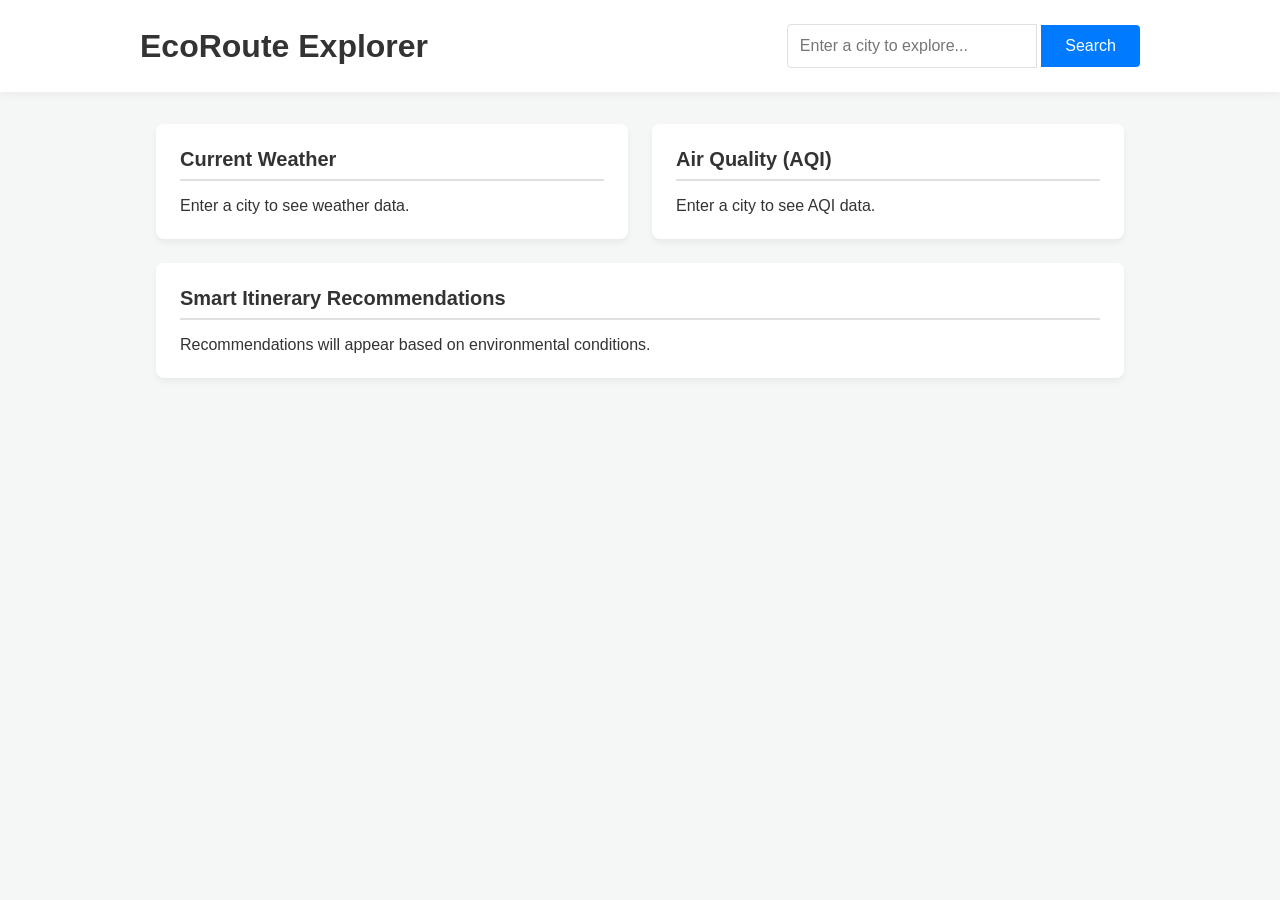
==== index.html @ 0ffc0965 "Initial commit: Base structure and logic for Smart Tourism dashboard" ====
<!DOCTYPE html>
<html lang="en">
<head>
    <meta charset="UTF-8">
    <meta name="viewport" content="width=device-width, initial-scale=1.0">
    <title>Smart Tourism & Environment Dashboard</title>
    <link rel="stylesheet" href="css/style.css">
</head>
<body>
    <header>
        <div class="header-container">
            <h1>EcoRoute Explorer</h1>
            <div class="search-bar">
                <input type="text" id="city-input" placeholder="Enter a city to explore...">
                <button id="search-btn">Search</button>
            </div>
        </div>
    </header>

    <main class="dashboard-container">
        <section class="card" id="weather-card">
            <h2>Current Weather</h2>
            <div class="data-display" id="weather-display">
                <p class="placeholder-text">Enter a city to see weather data.</p>
            </div>
        </section>

        <section class="card" id="aqi-card">
            <h2>Air Quality (AQI)</h2>
            <div class="data-display" id="aqi-display">
                 <p class="placeholder-text">Enter a city to see AQI data.</p>
            </div>
        </section>

        <section class="card full-width" id="recommendation-card">
            <h2>Smart Itinerary Recommendations</h2>
            <div class="data-display" id="recommendation-display">
                <p class="placeholder-text">Recommendations will appear based on environmental conditions.</p>
            </div>
        </section>
    </main>

    <script src="js/app.js"></script>
</body>
</html>
---- css/style.css ----
/* Base Variables - We will change these with JS based on the weather */
:root {
    --bg-color: #f4f7f6;
    --card-bg: #ffffff;
    --text-main: #333;
    --primary-color: #007bff;
    --accent-color: #e0e0e0;
    --alert-color: #28a745; /* Green by default */
}

/* Dynamic Themes added via JS */
body.theme-rainy {
    --bg-color: #e2e8f0;
    --card-bg: #f8fafc;
    --primary-color: #475569;
}

body.theme-poor-air {
    --alert-color: #dc3545; /* Red alert */
}

/* Global Styles */
* {
    box-sizing: border-box;
    margin: 0;
    padding: 0;
    font-family: 'Segoe UI', Tahoma, Geneva, Verdana, sans-serif;
}

body {
    background-color: var(--bg-color);
    color: var(--text-main);
    transition: background-color 0.4s ease;
    padding-bottom: 2rem;
}

/* Header */
header {
    background-color: var(--card-bg);
    padding: 1.5rem;
    box-shadow: 0 2px 10px rgba(0,0,0,0.05);
    margin-bottom: 2rem;
}

.header-container {
    max-width: 1000px;
    margin: 0 auto;
    display: flex;
    justify-content: space-between;
    align-items: center;
    flex-wrap: wrap;
    gap: 1rem;
}

.search-bar input {
    padding: 0.75rem;
    font-size: 1rem;
    border: 1px solid var(--accent-color);
    border-radius: 4px 0 0 4px;
    width: 250px;
}

.search-bar button {
    padding: 0.75rem 1.5rem;
    font-size: 1rem;
    background-color: var(--primary-color);
    color: white;
    border: none;
    border-radius: 0 4px 4px 0;
    cursor: pointer;
    transition: opacity 0.2s;
}

.search-bar button:hover {
    opacity: 0.9;
}

/* Dashboard Grid */
.dashboard-container {
    max-width: 1000px;
    margin: 0 auto;
    display: grid;
    grid-template-columns: 1fr 1fr;
    gap: 1.5rem;
    padding: 0 1rem;
}

.card {
    background-color: var(--card-bg);
    padding: 1.5rem;
    border-radius: 8px;
    box-shadow: 0 4px 6px rgba(0,0,0,0.05);
}

.full-width {
    grid-column: 1 / -1;
}

.card h2 {
    margin-bottom: 1rem;
    font-size: 1.25rem;
    border-bottom: 2px solid var(--accent-color);
    padding-bottom: 0.5rem;
}

/* Dynamic Data Display Styles */
.temp-large {
    font-size: 3rem;
    font-weight: bold;
}

.aqi-badge {
    display: inline-block;
    padding: 0.5rem 1rem;
    border-radius: 20px;
    background-color: var(--alert-color);
    color: white;
    font-weight: bold;
    margin-top: 0.5rem;
}

.recommendation-list {
    list-style-type: none;
}

.recommendation-list li {
    padding: 0.75rem;
    background-color: rgba(0, 123, 255, 0.1);
    margin-bottom: 0.5rem;
    border-left: 4px solid var(--primary-color);
    border-radius: 4px;
}

/* Responsive */
@media (max-width: 768px) {
    .dashboard-container {
        grid-template-columns: 1fr;
    }
    .search-bar input {
        width: 100%;
        border-radius: 4px;
        margin-bottom: 0.5rem;
    }
    .search-bar button {
        width: 100%;
        border-radius: 4px;
    }
}
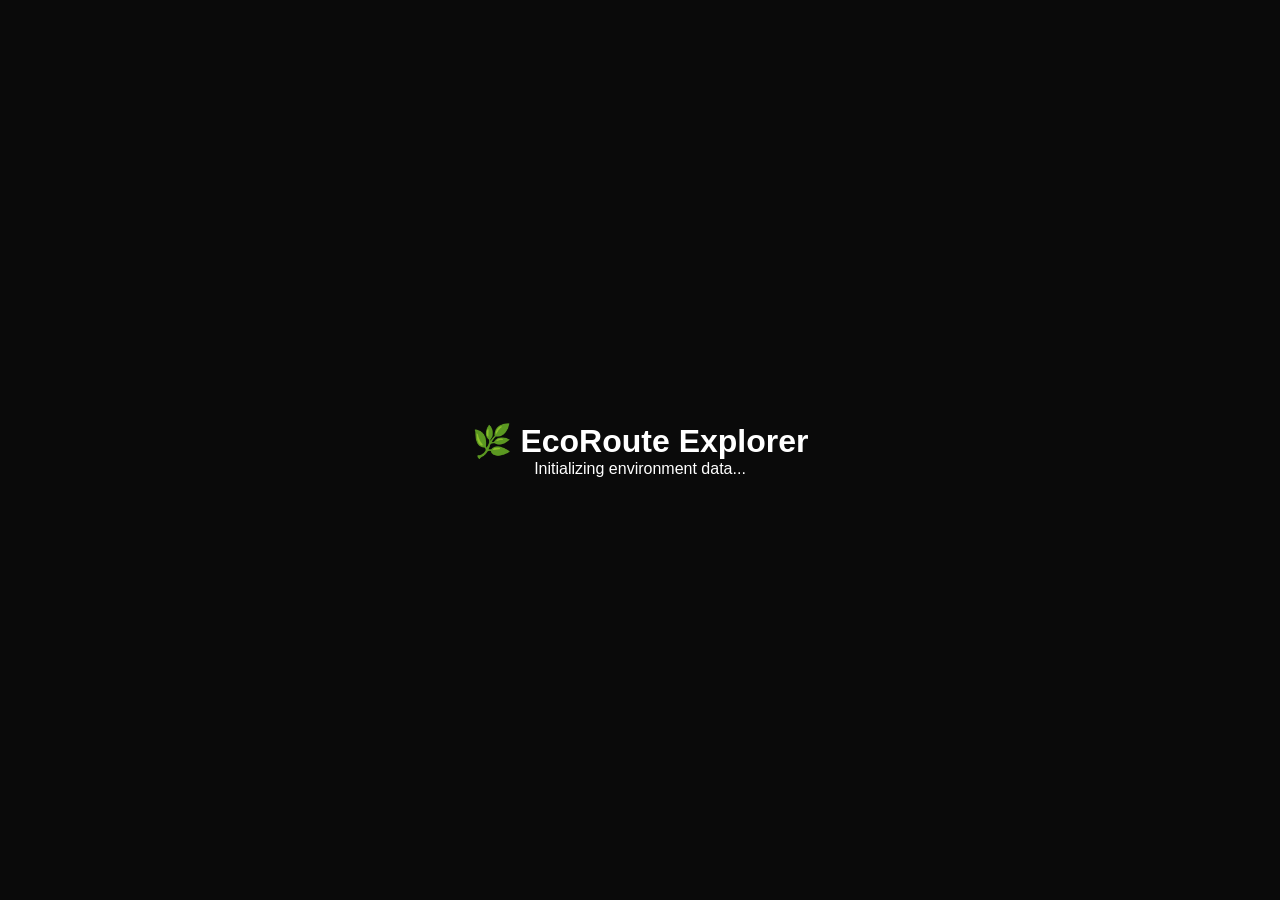
==== commit 60c6328e: "major changes" ====
--- a/index.html
+++ b/index.html
@@ -3,42 +3,80 @@
 <head>
     <meta charset="UTF-8">
     <meta name="viewport" content="width=device-width, initial-scale=1.0">
-    <title>Smart Tourism & Environment Dashboard</title>
+    <title>EcoRoute Explorer | Dashboard</title>
     <link rel="stylesheet" href="css/style.css">
 </head>
 <body>
-    <header>
-        <div class="header-container">
-            <h1>EcoRoute Explorer</h1>
-            <div class="search-bar">
-                <input type="text" id="city-input" placeholder="Enter a city to explore...">
-                <button id="search-btn">Search</button>
+    <div id="splash-screen">
+        <h1 class="pulse-anim">🌿 EcoRoute Explorer</h1>
+        <p>Initializing environment data...</p>
+    </div>
+
+    <div id="login-screen" class="hidden">
+        <div class="login-card glass-card fade-in-up">
+            <h2>Welcome to EcoRoute</h2>
+            <p>Enter your name to access the terminal.</p>
+            <input type="text" id="username-input" placeholder="Your name" required>
+            <button id="login-btn">Initialize</button>
+        </div>
+    </div>
+
+    <div id="main-app" class="hidden">
+        
+        <header class="fixed-header glass-header">
+            <div class="header-content">
+                <h1>🌿 EcoRoute</h1>
+                <nav class="tabs">
+                    <button class="tab-btn active" data-target="dashboard-tab">Dashboard</button>
+                    <button class="tab-btn" data-target="profile-tab">Profile</button>
+                </nav>
             </div>
-        </div>
-    </header>
+        </header>
 
-    <main class="dashboard-container">
-        <section class="card" id="weather-card">
-            <h2>Current Weather</h2>
-            <div class="data-display" id="weather-display">
-                <p class="placeholder-text">Enter a city to see weather data.</p>
+        <main id="dashboard-tab" class="tab-content active fade-in">
+            <div class="search-section">
+                <h2>Welcome, <span id="user-display-name">Explorer</span>!</h2>
+                <div class="search-bar">
+                    <input type="text" id="city-input" placeholder="Enter a city to analyze (e.g. Kangra, Tokyo)...">
+                    <button id="search-btn">Search</button>
+                </div>
             </div>
-        </section>
 
-        <section class="card" id="aqi-card">
-            <h2>Air Quality (AQI)</h2>
-            <div class="data-display" id="aqi-display">
-                 <p class="placeholder-text">Enter a city to see AQI data.</p>
+            <div class="dashboard-container">
+                <section class="card glass-card" id="weather-card">
+                    <h2>Current Weather</h2>
+                    <div class="data-display" id="weather-display">
+                        <p class="placeholder-text">Awaiting city input.</p>
+                    </div>
+                </section>
+
+                <section class="card glass-card" id="aqi-card">
+                    <h2>Air Quality (AQI)</h2>
+                    <div class="data-display" id="aqi-display">
+                         <p class="placeholder-text">Awaiting city input.</p>
+                    </div>
+                </section>
+
+                <section class="card glass-card full-width" id="recommendation-card">
+                    <h2>Smart Itinerary Recommendations</h2>
+                    <div class="data-display" id="recommendation-display">
+                        <p class="placeholder-text">Recommendations will compile here.</p>
+                    </div>
+                </section>
             </div>
-        </section>
+        </main>
 
-        <section class="card full-width" id="recommendation-card">
-            <h2>Smart Itinerary Recommendations</h2>
-            <div class="data-display" id="recommendation-display">
-                <p class="placeholder-text">Recommendations will appear based on environmental conditions.</p>
+        <main id="profile-tab" class="tab-content hidden fade-in">
+            <div class="dashboard-container">
+                <section class="card glass-card full-width">
+                    <h2>User Profile</h2>
+                    <p><strong>Name:</strong> <span id="profile-name"></span></p>
+                    <p><strong>Status:</strong> Active Session</p>
+                    <button id="logout-btn" style="margin-top: 1rem; background: rgba(220, 53, 69, 0.8);">Terminate Session</button>
+                </section>
             </div>
-        </section>
-    </main>
+        </main>
+    </div>
 
     <script src="js/app.js"></script>
 </body>
--- a/css/style.css
+++ b/css/style.css
@@ -1,148 +1,97 @@
-/* Base Variables - We will change these with JS based on the weather */
+/* Tech Grid Color Variables */
 :root {
-    --bg-color: #f4f7f6;
-    --card-bg: #ffffff;
-    --text-main: #333;
-    --primary-color: #007bff;
-    --accent-color: #e0e0e0;
-    --alert-color: #28a745; /* Green by default */
+    --primary-color: #007bff; /* Tech Blue */
+    --text-main: #ffffff; /* White text for contrast */
+    --glass-bg: rgba(30, 30, 30, 0.6); /* Darker glass */
+    --glass-border: rgba(255, 255, 255, 0.1);
+    --header-height: 70px;
 }
 
-/* Dynamic Themes added via JS */
-body.theme-rainy {
-    --bg-color: #e2e8f0;
-    --card-bg: #f8fafc;
-    --primary-color: #475569;
+* { box-sizing: border-box; margin: 0; padding: 0; font-family: 'Segoe UI', Tahoma, Geneva, Verdana, sans-serif; }
+
+/* Dark Grid Background */
+body {
+    color: var(--text-main);
+    background-color: #121212; 
+    background-image: 
+        linear-gradient(rgba(255, 255, 255, 0.05) 1px, transparent 1px),
+        linear-gradient(90deg, rgba(255, 255, 255, 0.05) 1px, transparent 1px);
+    background-size: 30px 30px;
+    background-attachment: fixed;
+    min-height: 100vh;
 }
 
-body.theme-poor-air {
-    --alert-color: #dc3545; /* Red alert */
+/* Utilities */
+.hidden { display: none !important; }
+
+/* Glass-morphism UI */
+.glass-card {
+    background: var(--glass-bg);
+    backdrop-filter: blur(12px);
+    -webkit-backdrop-filter: blur(12px);
+    border: 1px solid var(--glass-border);
+    border-radius: 12px;
+    box-shadow: 0 8px 32px 0 rgba(0, 0, 0, 0.3);
 }
 
-/* Global Styles */
-* {
-    box-sizing: border-box;
-    margin: 0;
-    padding: 0;
-    font-family: 'Segoe UI', Tahoma, Geneva, Verdana, sans-serif;
+.glass-header {
+    background: rgba(18, 18, 18, 0.8);
+    backdrop-filter: blur(15px);
+    -webkit-backdrop-filter: blur(15px);
+    border-bottom: 1px solid var(--glass-border);
 }
 
-body {
-    background-color: var(--bg-color);
-    color: var(--text-main);
-    transition: background-color 0.4s ease;
-    padding-bottom: 2rem;
+/* Animations */
+@keyframes fadeOut { to { opacity: 0; visibility: hidden; } }
+@keyframes pulse { 0% { transform: scale(1); } 50% { transform: scale(1.05); } 100% { transform: scale(1); } }
+@keyframes fadeInUp { from { opacity: 0; transform: translateY(20px); } to { opacity: 1; transform: translateY(0); } }
+@keyframes fadeIn { from { opacity: 0; } to { opacity: 1; } }
+@keyframes cardPop { 0% { transform: scale(0.95); opacity: 0.5; } 100% { transform: scale(1); opacity: 1; } }
+@keyframes buttonPush { 0% { transform: scale(1); } 50% { transform: scale(0.92); } 100% { transform: scale(1); } }
+
+.pulse-anim { animation: pulse 2s infinite; }
+.fade-in-up { animation: fadeInUp 0.6s ease-out forwards; }
+.fade-in { animation: fadeIn 0.4s ease-out forwards; }
+.card-update { animation: cardPop 0.5s cubic-bezier(0.175, 0.885, 0.32, 1.275); }
+.btn-click-anim { animation: buttonPush 0.2s ease; }
+
+/* Splash Screen */
+#splash-screen {
+    position: fixed; top: 0; left: 0; width: 100%; height: 100vh;
+    background: #0a0a0a; color: white; display: flex; flex-direction: column; 
+    justify-content: center; align-items: center; z-index: 9999;
 }
 
-/* Header */
-header {
-    background-color: var(--card-bg);
-    padding: 1.5rem;
-    box-shadow: 0 2px 10px rgba(0,0,0,0.05);
-    margin-bottom: 2rem;
-}
+/* Login Screen */
+#login-screen { height: 100vh; display: flex; justify-content: center; align-items: center; padding: 1rem; }
+.login-card { padding: 2.5rem; text-align: center; width: 100%; max-width: 400px; }
+.login-card input { width: 100%; padding: 0.8rem; margin: 1.5rem 0; border: 1px solid var(--glass-border); border-radius: 6px; background: rgba(255,255,255,0.1); color: white; font-size: 1rem; }
+.login-card input::placeholder { color: rgba(255,255,255,0.5); }
+.login-card button, #logout-btn { width: 100%; padding: 0.8rem; background: var(--primary-color); color: white; border: none; border-radius: 6px; cursor: pointer; font-weight: bold; font-size: 1rem; }
 
-.header-container {
-    max-width: 1000px;
-    margin: 0 auto;
-    display: flex;
-    justify-content: space-between;
-    align-items: center;
-    flex-wrap: wrap;
-    gap: 1rem;
-}
+/* Fixed Header */
+.fixed-header { position: fixed; top: 0; left: 0; width: 100%; height: var(--header-height); z-index: 1000; }
+.header-content { max-width: 1000px; margin: 0 auto; height: 100%; display: flex; justify-content: space-between; align-items: center; padding: 0 1rem; }
+.tabs button { background: none; border: none; font-size: 1rem; margin-left: 1rem; cursor: pointer; color: rgba(255,255,255,0.5); transition: 0.3s; }
+.tabs button.active { color: white; font-weight: bold; border-bottom: 2px solid var(--primary-color); padding-bottom: 0.2rem; }
 
-.search-bar input {
-    padding: 0.75rem;
-    font-size: 1rem;
-    border: 1px solid var(--accent-color);
-    border-radius: 4px 0 0 4px;
-    width: 250px;
-}
+/* Main App & Cards */
+#main-app { padding-top: calc(var(--header-height) + 2rem); padding-bottom: 3rem; }
+.search-section { max-width: 1000px; margin: 0 auto 2rem; padding: 0 1rem; text-align: center; }
+.search-bar { display: flex; justify-content: center; margin-top: 1rem; }
+.search-bar input { padding: 0.75rem; width: 60%; max-width: 400px; border: 1px solid var(--glass-border); border-right: none; border-radius: 6px 0 0 6px; font-size: 1rem; background: rgba(255,255,255,0.1); color: white;}
+.search-bar input::placeholder { color: rgba(255,255,255,0.5); }
+.search-bar button { padding: 0.75rem 1.5rem; background: var(--primary-color); color: white; border: none; border-radius: 0 6px 6px 0; cursor: pointer; font-size: 1rem; }
 
-.search-bar button {
-    padding: 0.75rem 1.5rem;
-    font-size: 1rem;
-    background-color: var(--primary-color);
-    color: white;
-    border: none;
-    border-radius: 0 4px 4px 0;
-    cursor: pointer;
-    transition: opacity 0.2s;
-}
+.dashboard-container { max-width: 1000px; margin: 0 auto; display: grid; grid-template-columns: 1fr 1fr; gap: 1.5rem; padding: 0 1rem; }
+.card { padding: 1.5rem; }
+.full-width { grid-column: 1 / -1; }
+.card h2 { margin-bottom: 1rem; font-size: 1.25rem; border-bottom: 1px solid var(--glass-border); padding-bottom: 0.5rem; color: #e0e0e0; }
 
-.search-bar button:hover {
-    opacity: 0.9;
-}
+/* Dynamic Data Styling */
+.temp-large { font-size: 3rem; font-weight: bold; color: #4dabf7; }
+.aqi-badge { display: inline-block; padding: 0.5rem 1rem; border-radius: 20px; color: white; font-weight: bold; margin-top: 0.5rem; }
+.recommendation-list { list-style-type: none; }
+.recommendation-list li { padding: 0.75rem; background: rgba(255,255,255,0.05); margin-bottom: 0.5rem; border-left: 4px solid var(--primary-color); border-radius: 4px; }
 
-/* Dashboard Grid */
-.dashboard-container {
-    max-width: 1000px;
-    margin: 0 auto;
-    display: grid;
-    grid-template-columns: 1fr 1fr;
-    gap: 1.5rem;
-    padding: 0 1rem;
-}
-
-.card {
-    background-color: var(--card-bg);
-    padding: 1.5rem;
-    border-radius: 8px;
-    box-shadow: 0 4px 6px rgba(0,0,0,0.05);
-}
-
-.full-width {
-    grid-column: 1 / -1;
-}
-
-.card h2 {
-    margin-bottom: 1rem;
-    font-size: 1.25rem;
-    border-bottom: 2px solid var(--accent-color);
-    padding-bottom: 0.5rem;
-}
-
-/* Dynamic Data Display Styles */
-.temp-large {
-    font-size: 3rem;
-    font-weight: bold;
-}
-
-.aqi-badge {
-    display: inline-block;
-    padding: 0.5rem 1rem;
-    border-radius: 20px;
-    background-color: var(--alert-color);
-    color: white;
-    font-weight: bold;
-    margin-top: 0.5rem;
-}
-
-.recommendation-list {
-    list-style-type: none;
-}
-
-.recommendation-list li {
-    padding: 0.75rem;
-    background-color: rgba(0, 123, 255, 0.1);
-    margin-bottom: 0.5rem;
-    border-left: 4px solid var(--primary-color);
-    border-radius: 4px;
-}
-
-/* Responsive */
-@media (max-width: 768px) {
-    .dashboard-container {
-        grid-template-columns: 1fr;
-    }
-    .search-bar input {
-        width: 100%;
-        border-radius: 4px;
-        margin-bottom: 0.5rem;
-    }
-    .search-bar button {
-        width: 100%;
-        border-radius: 4px;
-    }
-}+@media (max-width: 768px) { .dashboard-container { grid-template-columns: 1fr; } .search-bar input { width: 100%; border-radius: 6px; margin-bottom: 0.5rem; border-right: 1px solid var(--glass-border); } .search-bar button { width: 100%; border-radius: 6px; } .search-bar { flex-direction: column; } }
